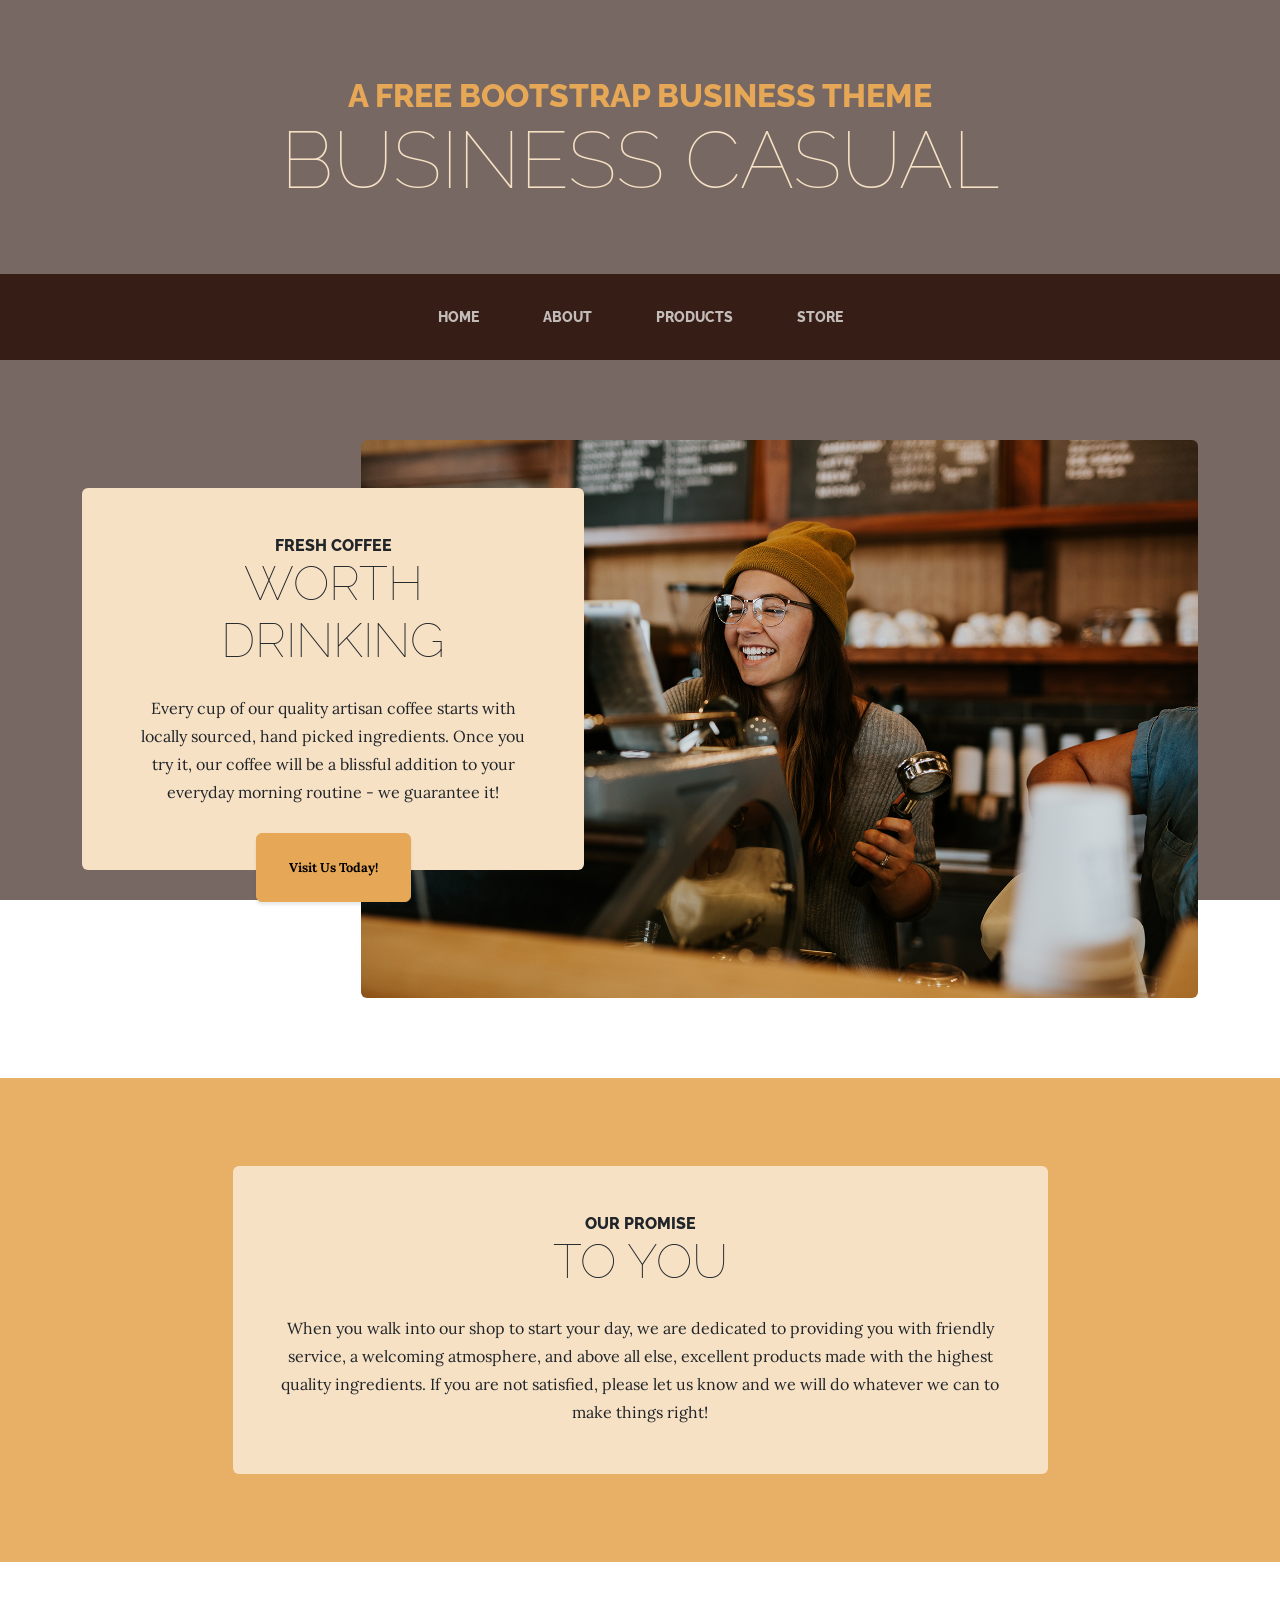
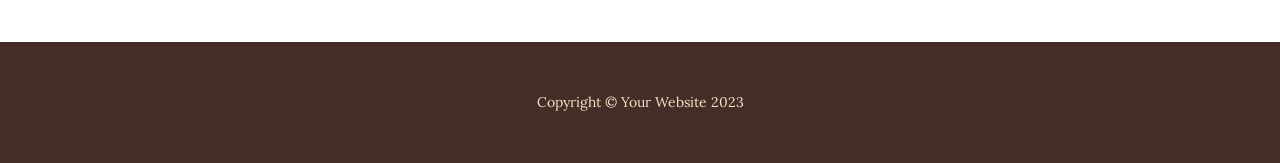
==== index.html @ c0ca1f51 "Add files via upload" ====
<!DOCTYPE html>
<html lang="en">
    <head>
        <meta charset="utf-8" />
        <meta name="viewport" content="width=device-width, initial-scale=1, shrink-to-fit=no" />
        <meta name="description" content="" />
        <meta name="author" content="" />
        <title>Business Casual - Start Bootstrap Theme</title>
        <link rel="icon" type="image/x-icon" href="assets/favicon.ico" />
        <!-- Google fonts-->
        <link href="https://fonts.googleapis.com/css?family=Raleway:100,100i,200,200i,300,300i,400,400i,500,500i,600,600i,700,700i,800,800i,900,900i" rel="stylesheet" />
        <link href="https://fonts.googleapis.com/css?family=Lora:400,400i,700,700i" rel="stylesheet" />
        <!-- Core theme CSS (includes Bootstrap)-->
        <link href="css/styles.css" rel="stylesheet" />
    </head>
    <body>
        <header>
            <h1 class="site-heading text-center text-faded d-none d-lg-block">
                <span class="site-heading-upper text-primary mb-3">A Free Bootstrap Business Theme</span>
                <span class="site-heading-lower">Business Casual</span>
            </h1>
        </header>
        <!-- Navigation-->
        <nav class="navbar navbar-expand-lg navbar-dark py-lg-4" id="mainNav">
            <div class="container">
                <a class="navbar-brand text-uppercase fw-bold d-lg-none" href="index.html">Start Bootstrap</a>
                <button class="navbar-toggler" type="button" data-bs-toggle="collapse" data-bs-target="#navbarSupportedContent" aria-controls="navbarSupportedContent" aria-expanded="false" aria-label="Toggle navigation"><span class="navbar-toggler-icon"></span></button>
                <div class="collapse navbar-collapse" id="navbarSupportedContent">
                    <ul class="navbar-nav mx-auto">
                        <li class="nav-item px-lg-4"><a class="nav-link text-uppercase" href="index.html">Home</a></li>
                        <li class="nav-item px-lg-4"><a class="nav-link text-uppercase" href="about.html">About</a></li>
                        <li class="nav-item px-lg-4"><a class="nav-link text-uppercase" href="products.html">Products</a></li>
                        <li class="nav-item px-lg-4"><a class="nav-link text-uppercase" href="store.html">Store</a></li>
                    </ul>
                </div>
            </div>
        </nav>
        <section class="page-section clearfix">
            <div class="container">
                <div class="intro">
                    <img class="intro-img img-fluid mb-3 mb-lg-0 rounded" src="assets/img/intro.jpg" alt="..." />
                    <div class="intro-text left-0 text-center bg-faded p-5 rounded">
                        <h2 class="section-heading mb-4">
                            <span class="section-heading-upper">Fresh Coffee</span>
                            <span class="section-heading-lower">Worth Drinking</span>
                        </h2>
                        <p class="mb-3">Every cup of our quality artisan coffee starts with locally sourced, hand picked ingredients. Once you try it, our coffee will be a blissful addition to your everyday morning routine - we guarantee it!</p>
                        <div class="intro-button mx-auto"><a class="btn btn-primary btn-xl" href="#!">Visit Us Today!</a></div>
                    </div>
                </div>
            </div>
        </section>
        <section class="page-section cta">
            <div class="container">
                <div class="row">
                    <div class="col-xl-9 mx-auto">
                        <div class="cta-inner bg-faded text-center rounded">
                            <h2 class="section-heading mb-4">
                                <span class="section-heading-upper">Our Promise</span>
                                <span class="section-heading-lower">To You</span>
                            </h2>
                            <p class="mb-0">When you walk into our shop to start your day, we are dedicated to providing you with friendly service, a welcoming atmosphere, and above all else, excellent products made with the highest quality ingredients. If you are not satisfied, please let us know and we will do whatever we can to make things right!</p>
                        </div>
                    </div>
                </div>
            </div>
        </section>
        <footer class="footer text-faded text-center py-5">
            <div class="container"><p class="m-0 small">Copyright &copy; Your Website 2023</p></div>
        </footer>
        <!-- Bootstrap core JS-->
        <script src="https://cdn.jsdelivr.net/npm/bootstrap@5.2.3/dist/js/bootstrap.bundle.min.js"></script>
        <!-- Core theme JS-->
        <script src="js/scripts.js"></script>
    </body>
</html>
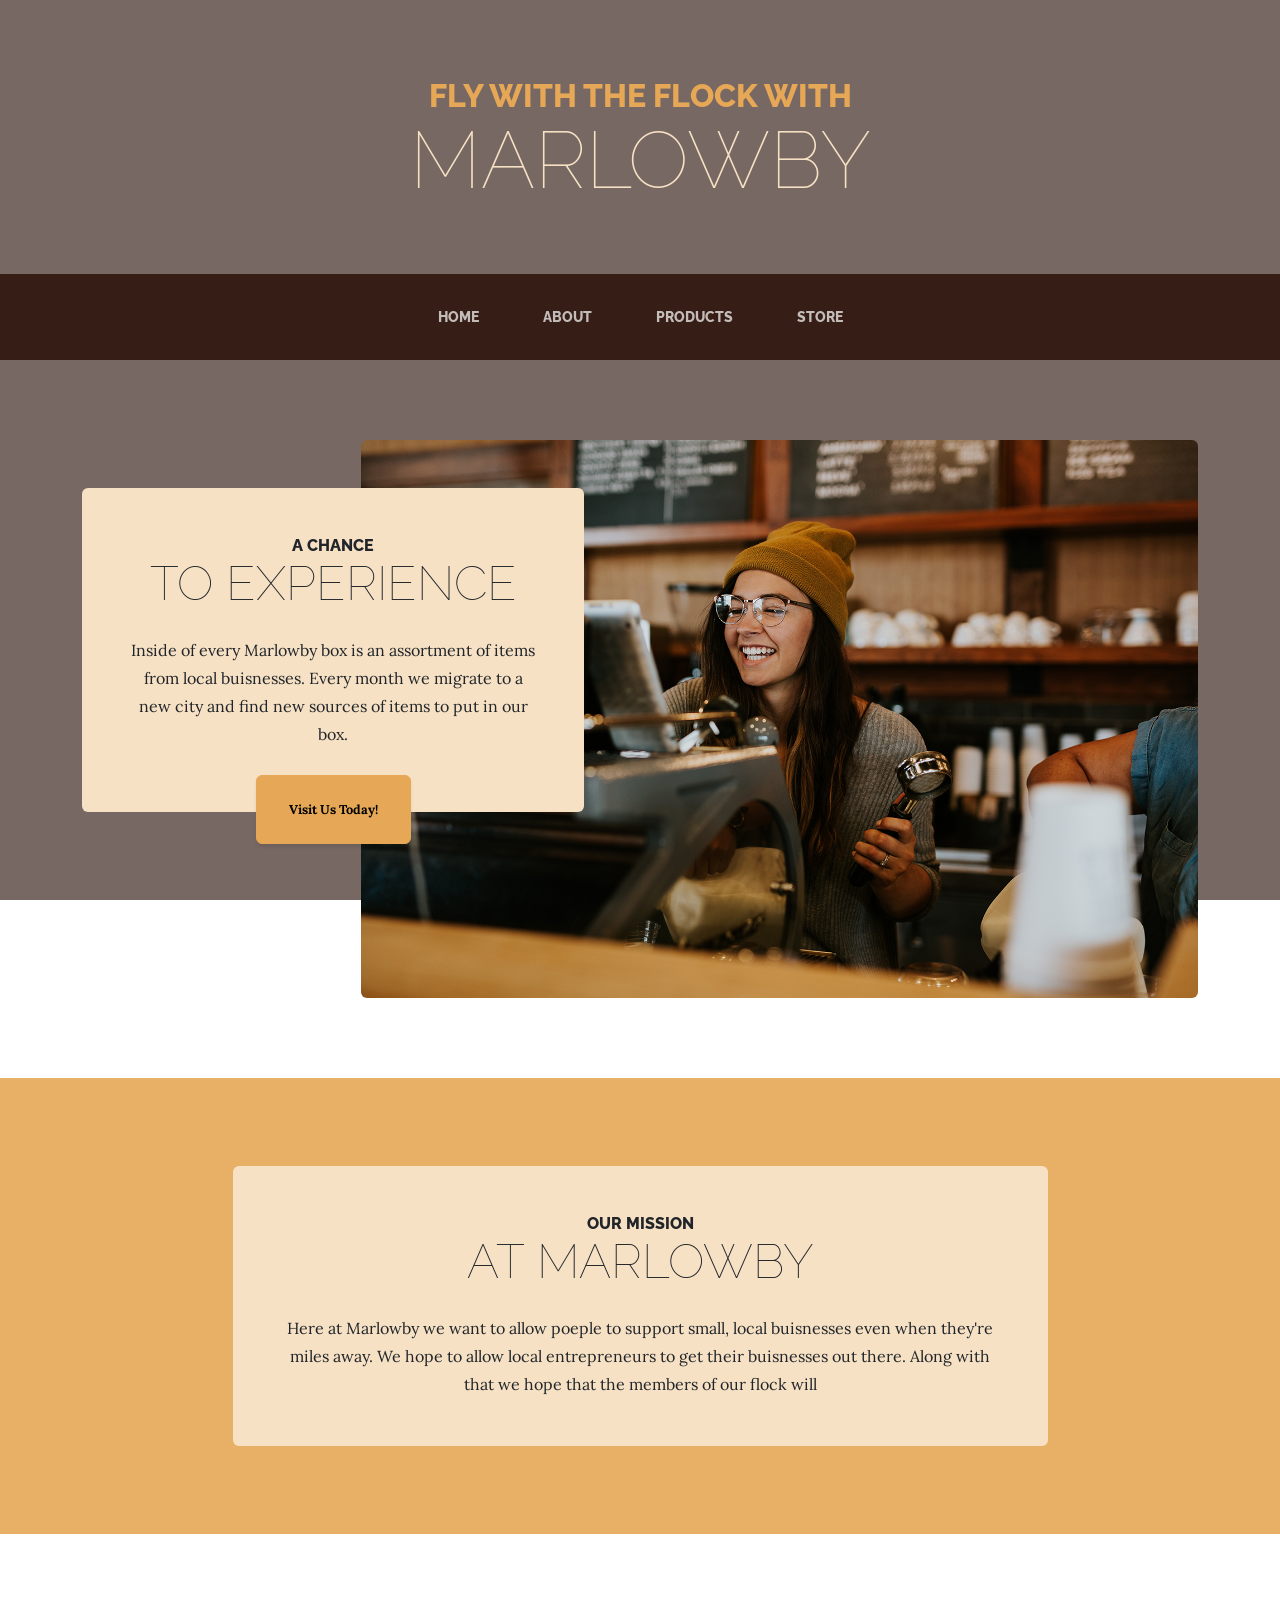
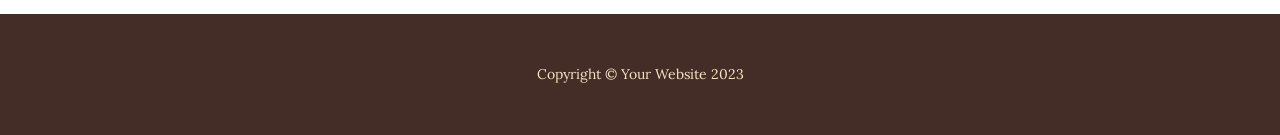
==== commit fd7b381c: "changed a lot of heading and body text to better fit the theme" ====
--- a/index.html
+++ b/index.html
@@ -16,8 +16,8 @@
     <body>
         <header>
             <h1 class="site-heading text-center text-faded d-none d-lg-block">
-                <span class="site-heading-upper text-primary mb-3">A Free Bootstrap Business Theme</span>
-                <span class="site-heading-lower">Business Casual</span>
+                <span class="site-heading-upper text-primary mb-3">Fly With The Flock With</span>
+                <span class="site-heading-lower">Marlowby</span>
             </h1>
         </header>
         <!-- Navigation-->
@@ -41,10 +41,10 @@
                     <img class="intro-img img-fluid mb-3 mb-lg-0 rounded" src="assets/img/intro.jpg" alt="..." />
                     <div class="intro-text left-0 text-center bg-faded p-5 rounded">
                         <h2 class="section-heading mb-4">
-                            <span class="section-heading-upper">Fresh Coffee</span>
-                            <span class="section-heading-lower">Worth Drinking</span>
+                            <span class="section-heading-upper">A Chance</span>
+                            <span class="section-heading-lower">To Experience</span>
                         </h2>
-                        <p class="mb-3">Every cup of our quality artisan coffee starts with locally sourced, hand picked ingredients. Once you try it, our coffee will be a blissful addition to your everyday morning routine - we guarantee it!</p>
+                        <p class="mb-3">Inside of every Marlowby box is an assortment of items from local buisnesses. Every month we migrate to a new city and find new sources of items to put in our box.</p>
                         <div class="intro-button mx-auto"><a class="btn btn-primary btn-xl" href="#!">Visit Us Today!</a></div>
                     </div>
                 </div>
@@ -56,10 +56,10 @@
                     <div class="col-xl-9 mx-auto">
                         <div class="cta-inner bg-faded text-center rounded">
                             <h2 class="section-heading mb-4">
-                                <span class="section-heading-upper">Our Promise</span>
-                                <span class="section-heading-lower">To You</span>
+                                <span class="section-heading-upper">Our Mission</span>
+                                <span class="section-heading-lower">At Marlowby</span>
                             </h2>
-                            <p class="mb-0">When you walk into our shop to start your day, we are dedicated to providing you with friendly service, a welcoming atmosphere, and above all else, excellent products made with the highest quality ingredients. If you are not satisfied, please let us know and we will do whatever we can to make things right!</p>
+                            <p class="mb-0">Here at Marlowby we want to allow poeple to support small, local buisnesses even when they're miles away. We hope to allow local entrepreneurs to get their buisnesses out there. Along with that we hope that the members of our flock will </p>
                         </div>
                     </div>
                 </div>
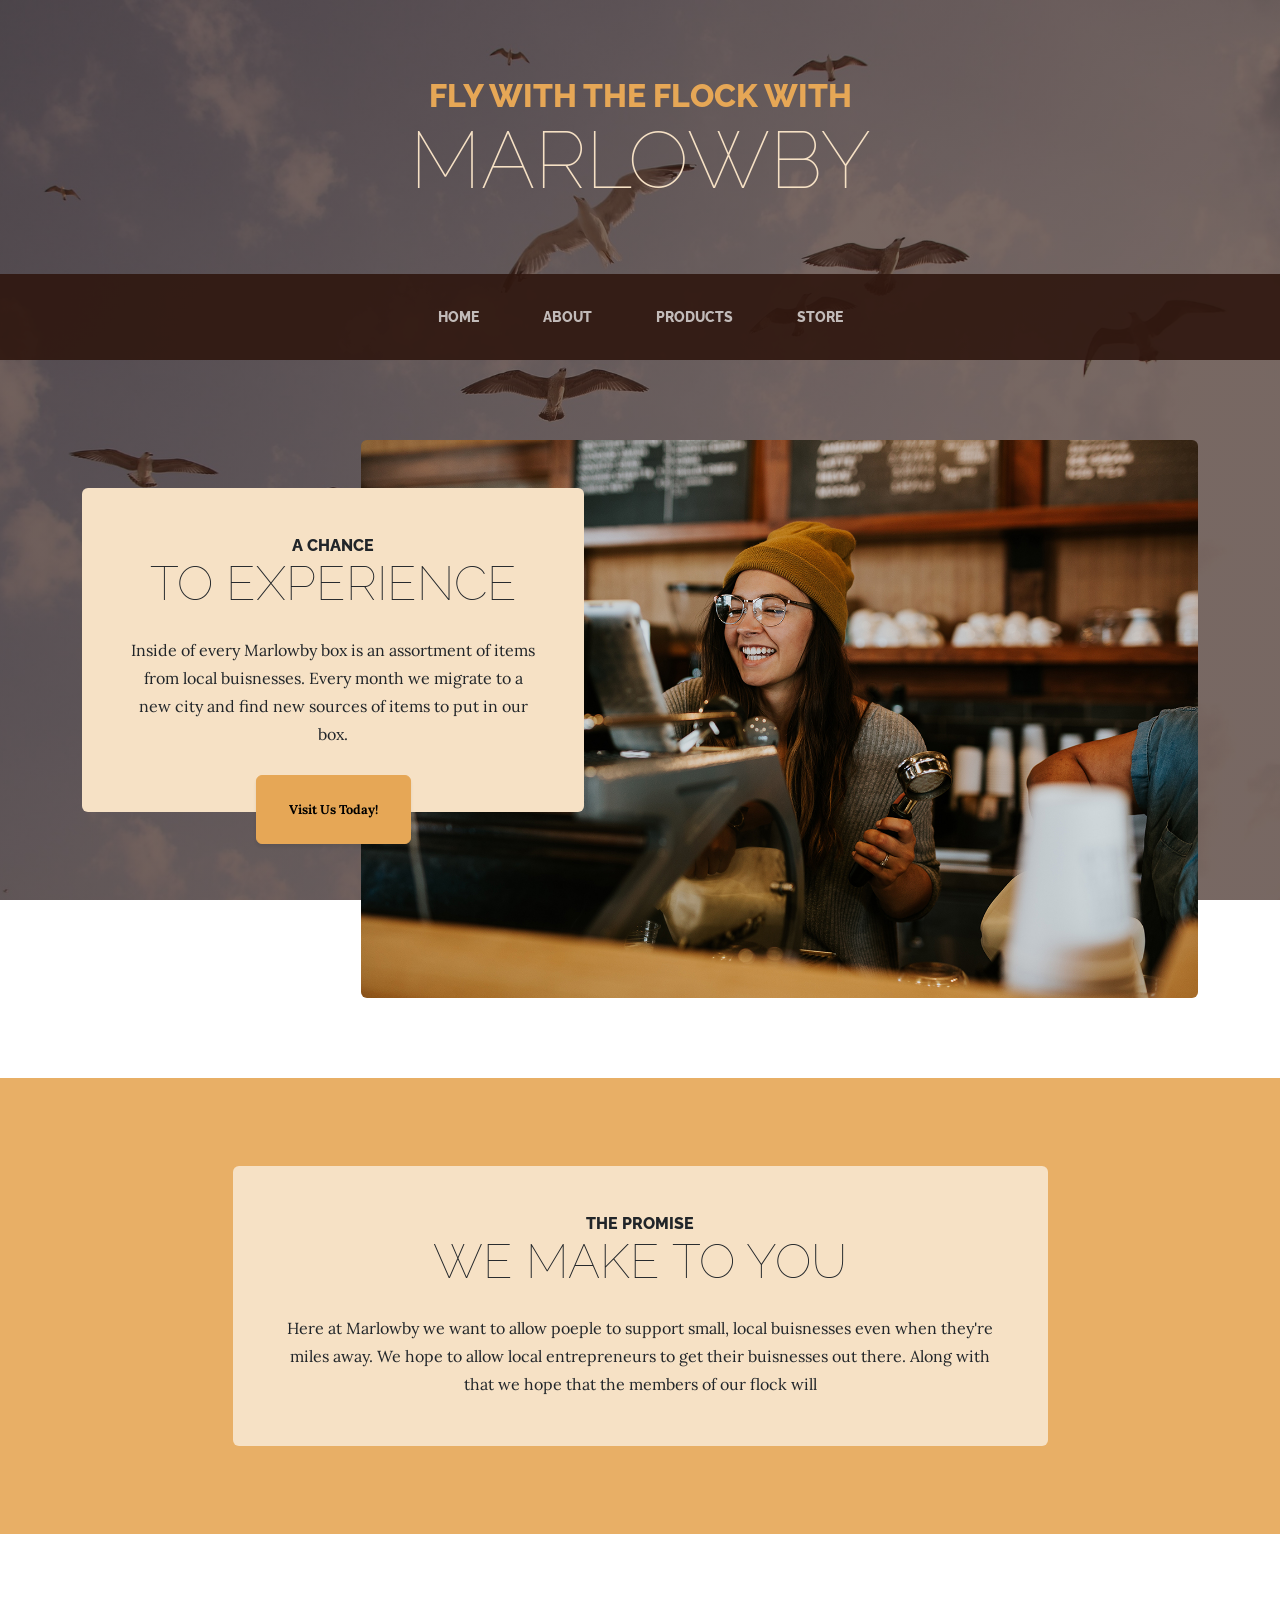
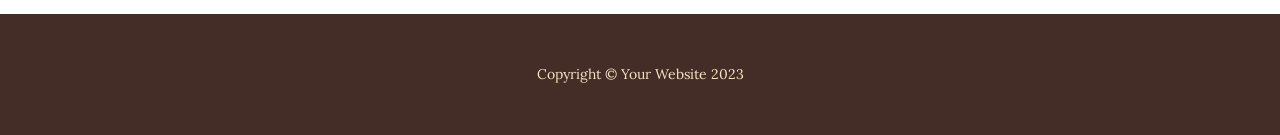
==== commit fbf54d6a: "More content replacement" ====
--- a/index.html
+++ b/index.html
@@ -56,8 +56,8 @@
                     <div class="col-xl-9 mx-auto">
                         <div class="cta-inner bg-faded text-center rounded">
                             <h2 class="section-heading mb-4">
-                                <span class="section-heading-upper">Our Mission</span>
-                                <span class="section-heading-lower">At Marlowby</span>
+                                <span class="section-heading-upper">The promise</span>
+                                <span class="section-heading-lower">We make to you</span>
                             </h2>
                             <p class="mb-0">Here at Marlowby we want to allow poeple to support small, local buisnesses even when they're miles away. We hope to allow local entrepreneurs to get their buisnesses out there. Along with that we hope that the members of our flock will </p>
                         </div>
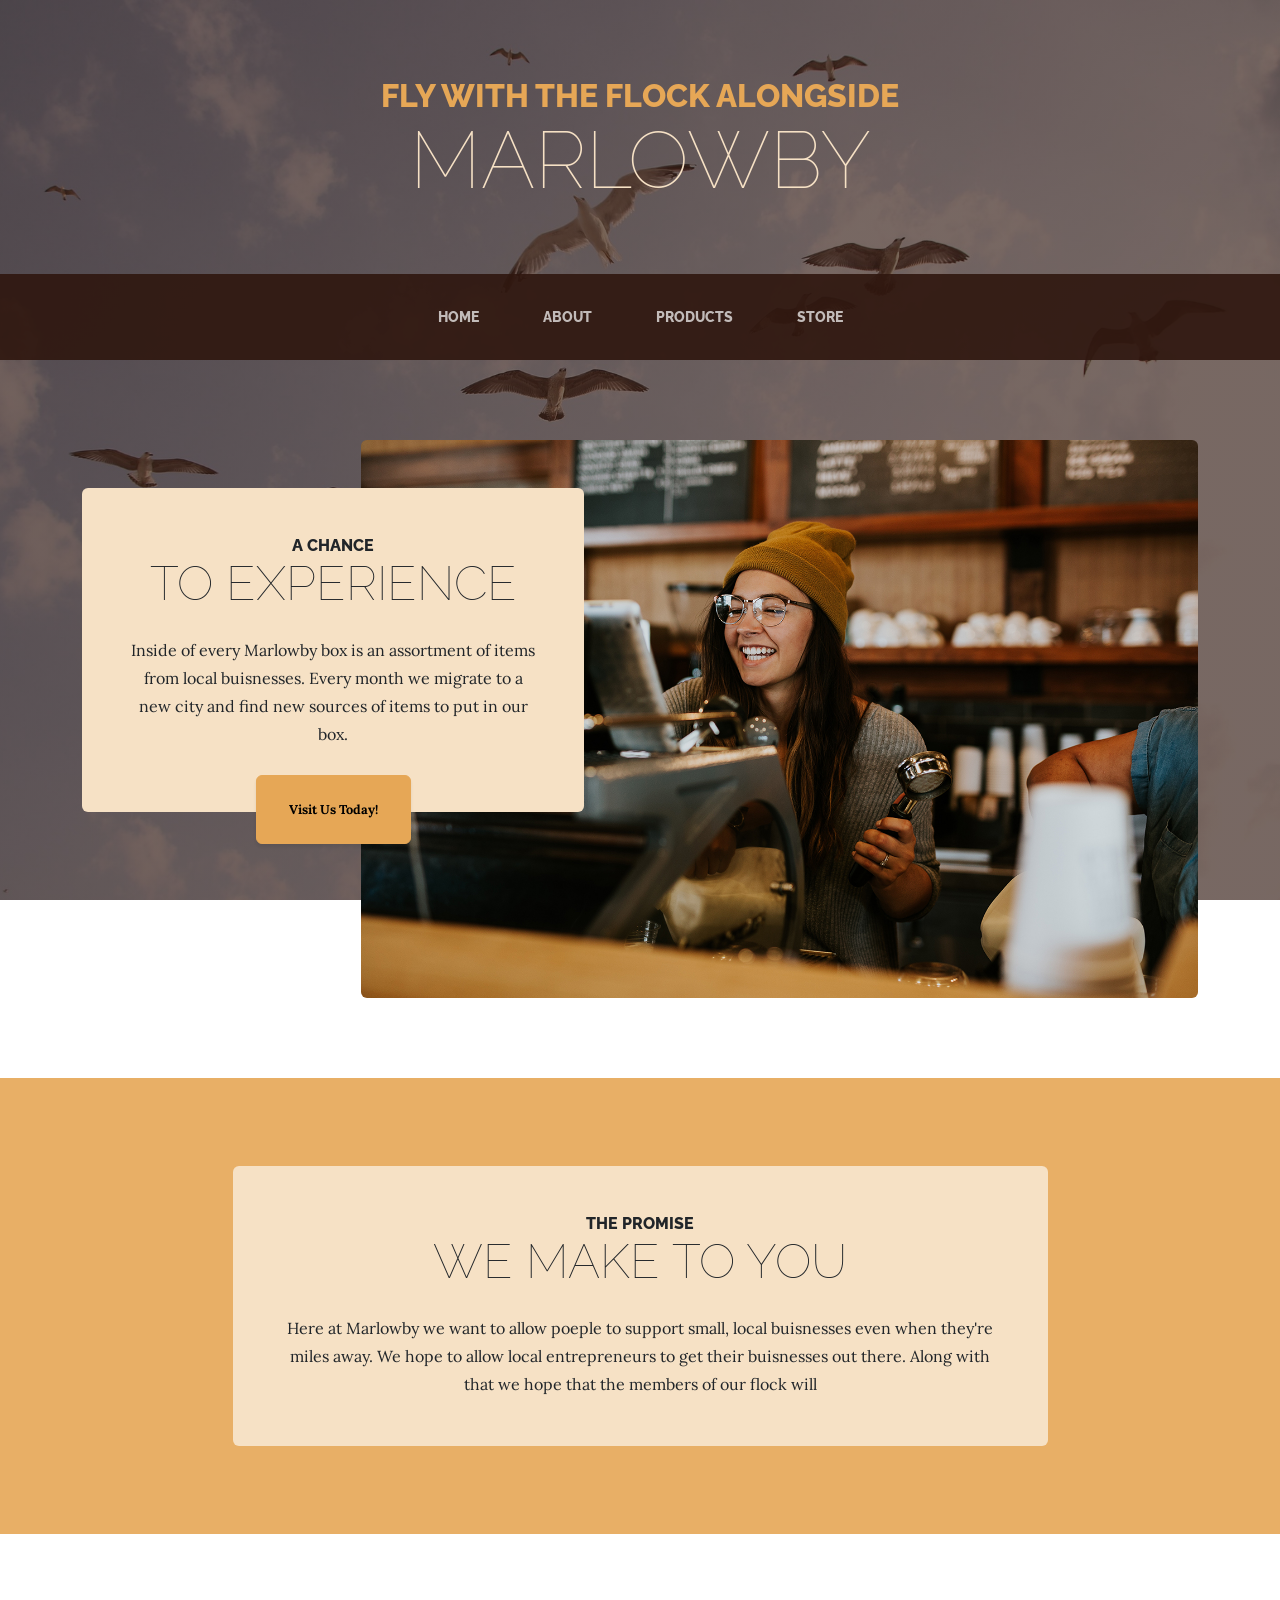
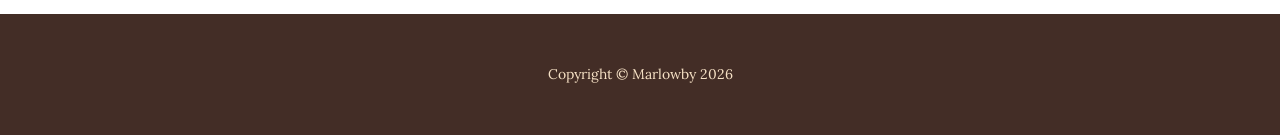
==== commit 486b2af7: "Added content to the index and content pages" ====
--- a/index.html
+++ b/index.html
@@ -16,7 +16,7 @@
     <body>
         <header>
             <h1 class="site-heading text-center text-faded d-none d-lg-block">
-                <span class="site-heading-upper text-primary mb-3">Fly With The Flock With</span>
+                <span class="site-heading-upper text-primary mb-3">Fly With The Flock Alongside</span>
                 <span class="site-heading-lower">Marlowby</span>
             </h1>
         </header>
@@ -66,7 +66,7 @@
             </div>
         </section>
         <footer class="footer text-faded text-center py-5">
-            <div class="container"><p class="m-0 small">Copyright &copy; Your Website 2023</p></div>
+            <div class="container"><p class="m-0 small">Copyright &copy; Marlowby 2026</p></div>
         </footer>
         <!-- Bootstrap core JS-->
         <script src="https://cdn.jsdelivr.net/npm/bootstrap@5.2.3/dist/js/bootstrap.bundle.min.js"></script>
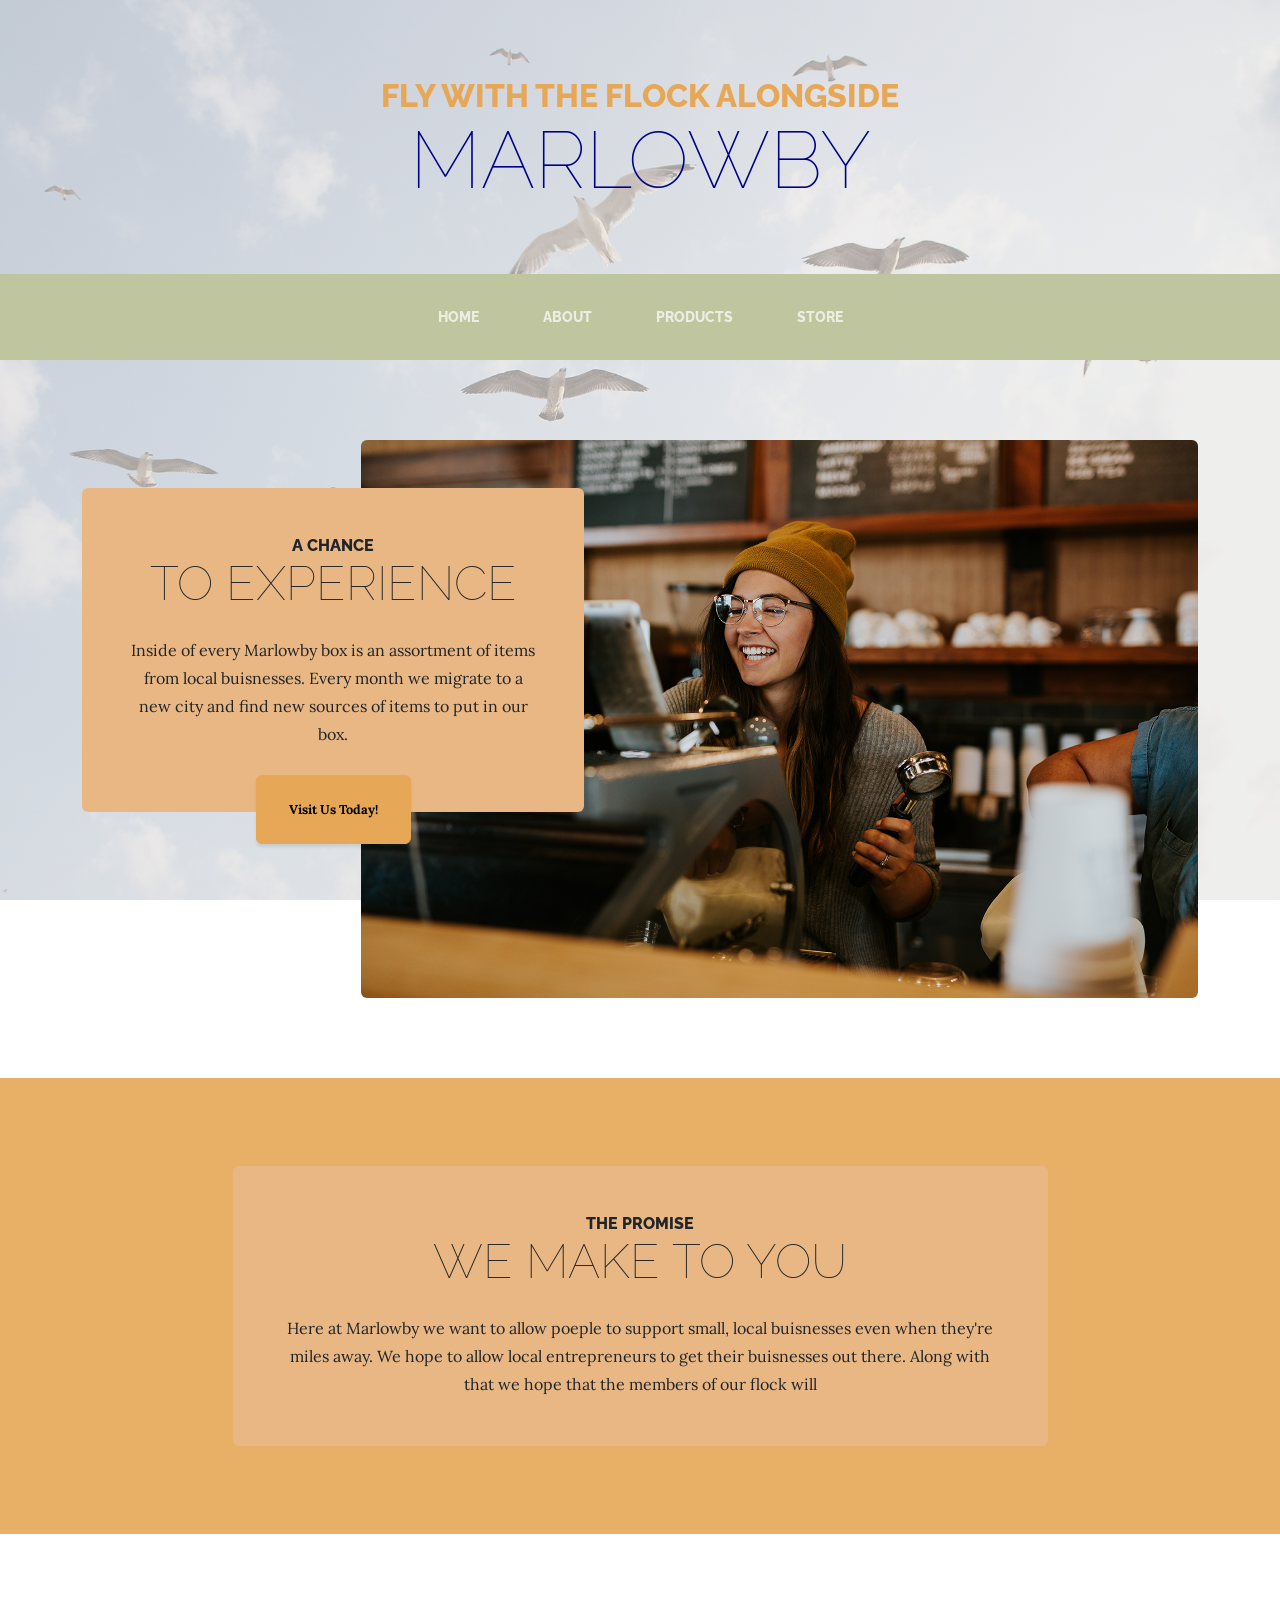
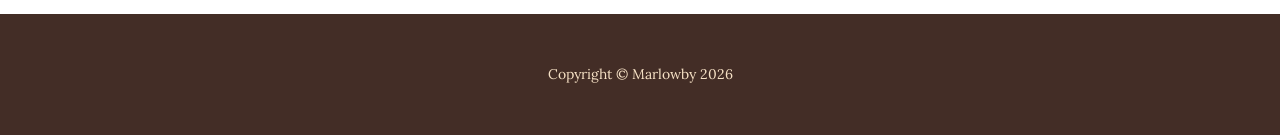
==== commit 82f74eb8: "Changed heading lower to dark blue" ====
--- a/index.html
+++ b/index.html
@@ -5,7 +5,7 @@
         <meta name="viewport" content="width=device-width, initial-scale=1, shrink-to-fit=no" />
         <meta name="description" content="" />
         <meta name="author" content="" />
-        <title>Business Casual - Start Bootstrap Theme</title>
+        <title>Marlowby</title>
         <link rel="icon" type="image/x-icon" href="assets/favicon.ico" />
         <!-- Google fonts-->
         <link href="https://fonts.googleapis.com/css?family=Raleway:100,100i,200,200i,300,300i,400,400i,500,500i,600,600i,700,700i,800,800i,900,900i" rel="stylesheet" />
@@ -17,7 +17,7 @@
         <header>
             <h1 class="site-heading text-center text-faded d-none d-lg-block">
                 <span class="site-heading-upper text-primary mb-3">Fly With The Flock Alongside</span>
-                <span class="site-heading-lower">Marlowby</span>
+                <span class="site-heading-lower" >Marlowby</span>
             </h1>
         </header>
         <!-- Navigation-->
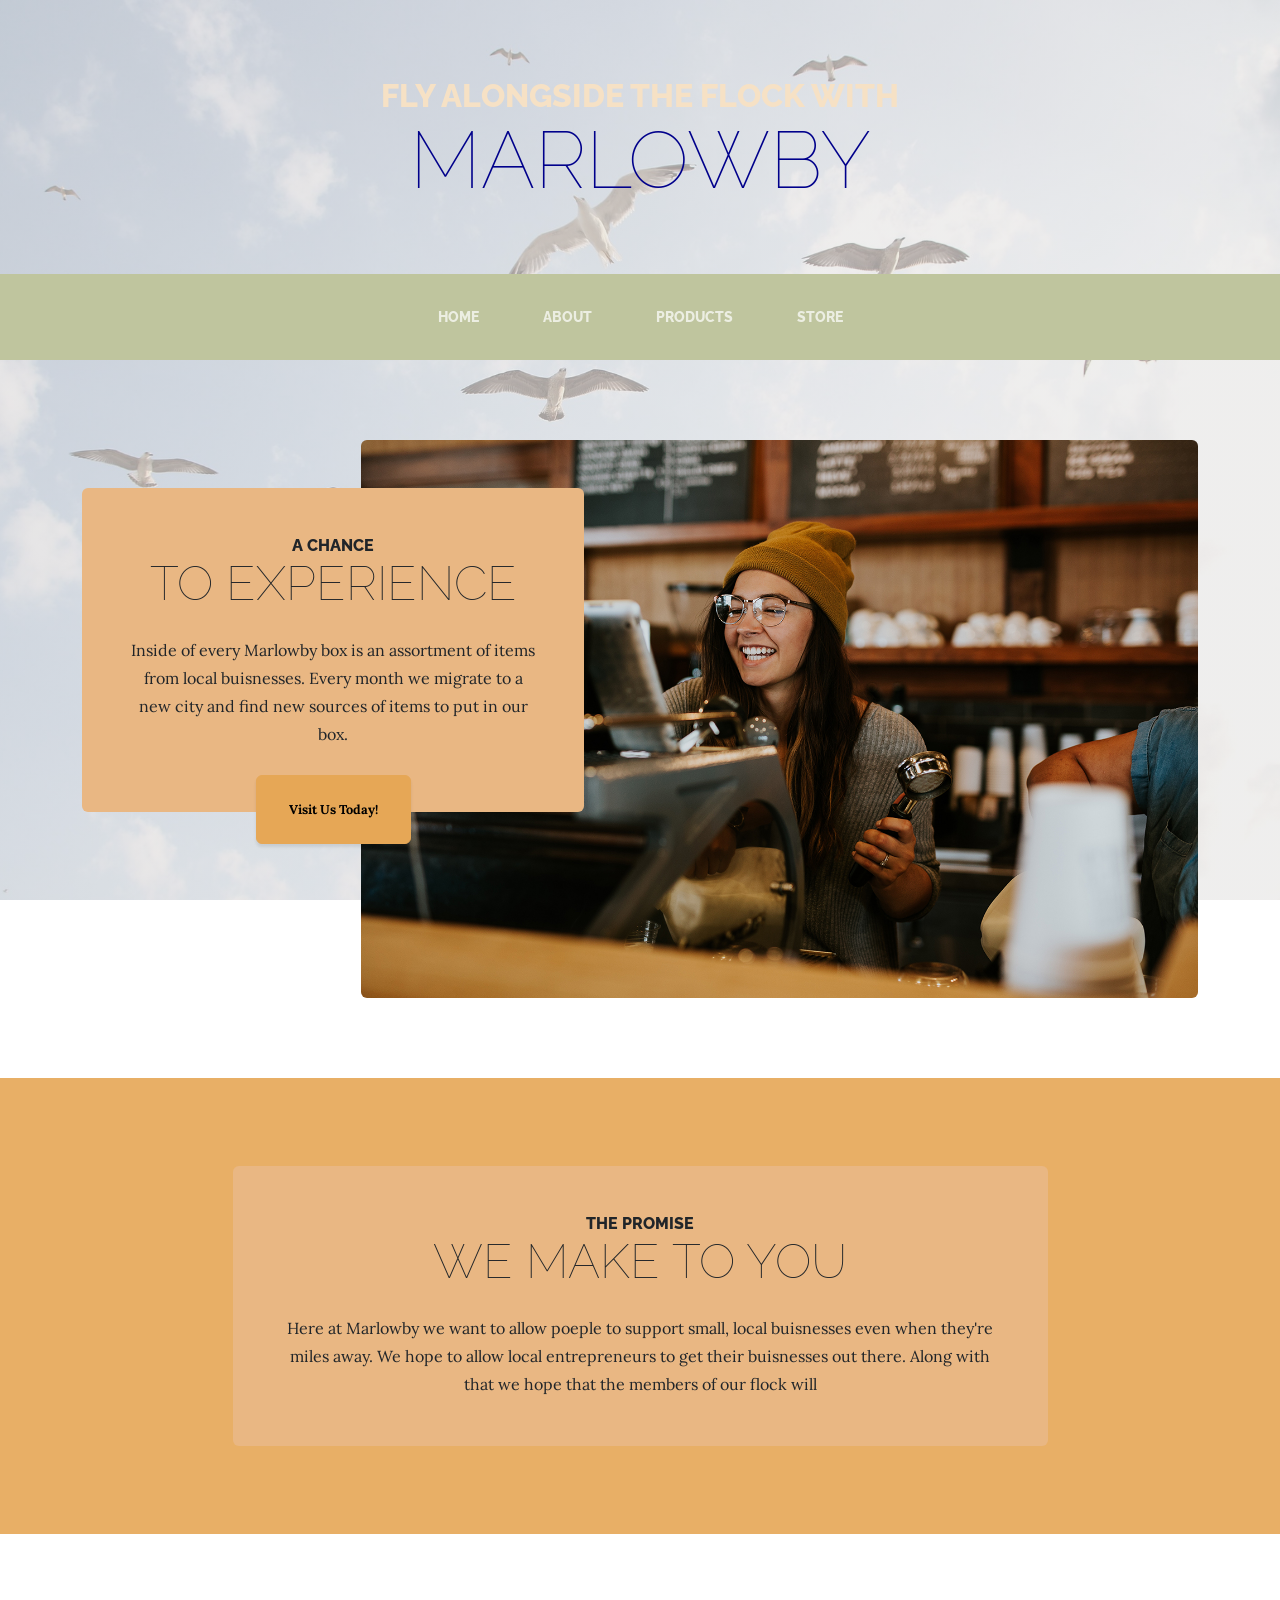
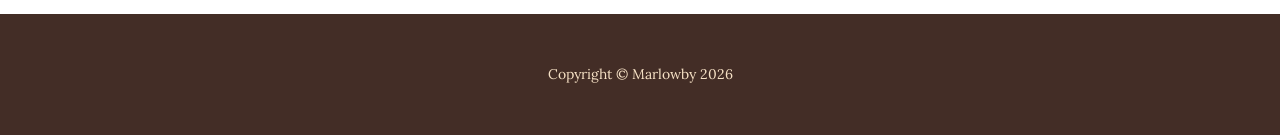
==== commit e0667793: "Changed all pages headings to be consistent, reworded heading" ====
--- a/index.html
+++ b/index.html
@@ -16,8 +16,8 @@
     <body>
         <header>
             <h1 class="site-heading text-center text-faded d-none d-lg-block">
-                <span class="site-heading-upper text-primary mb-3">Fly With The Flock Alongside</span>
-                <span class="site-heading-lower" >Marlowby</span>
+                <span class="site-heading-upper text-primary mb-3">Fly Alongside The Flock With</span>
+                <span class="site-heading-lower">Marlowby</span>
             </h1>
         </header>
         <!-- Navigation-->
